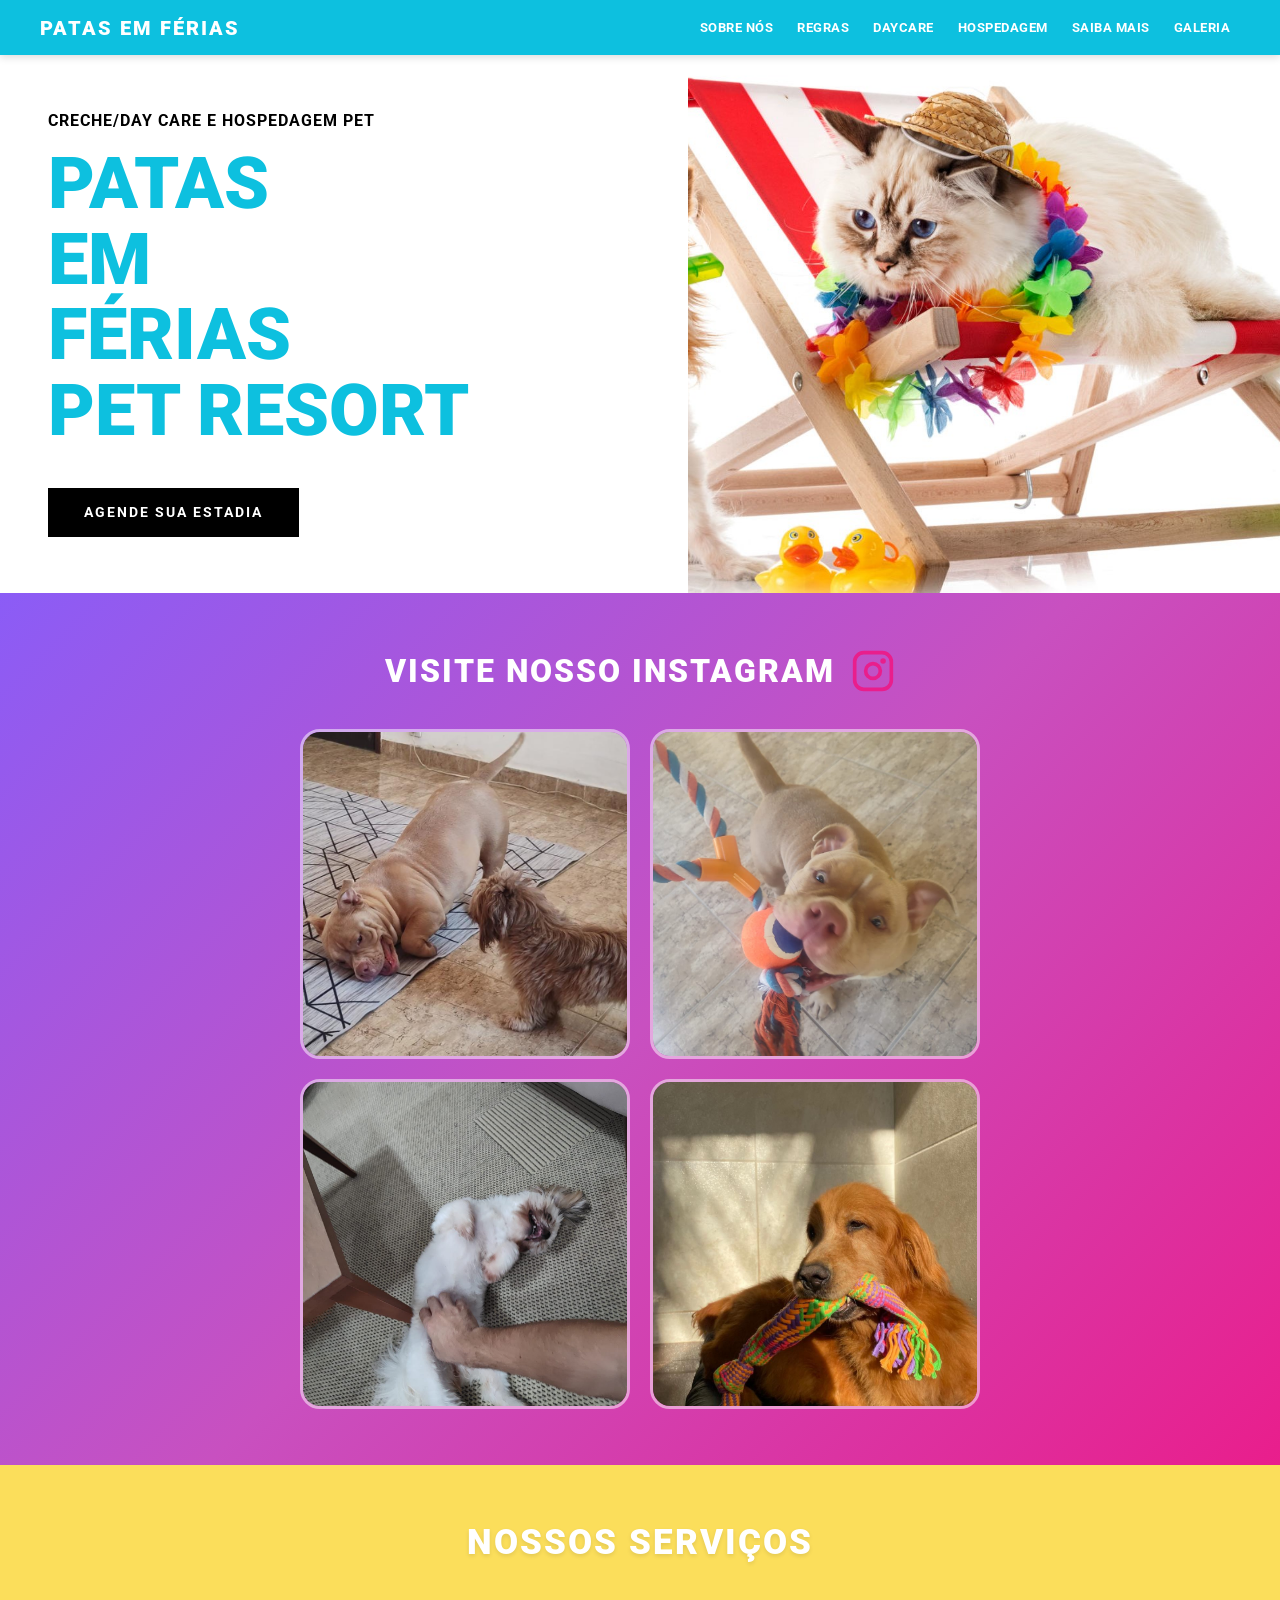
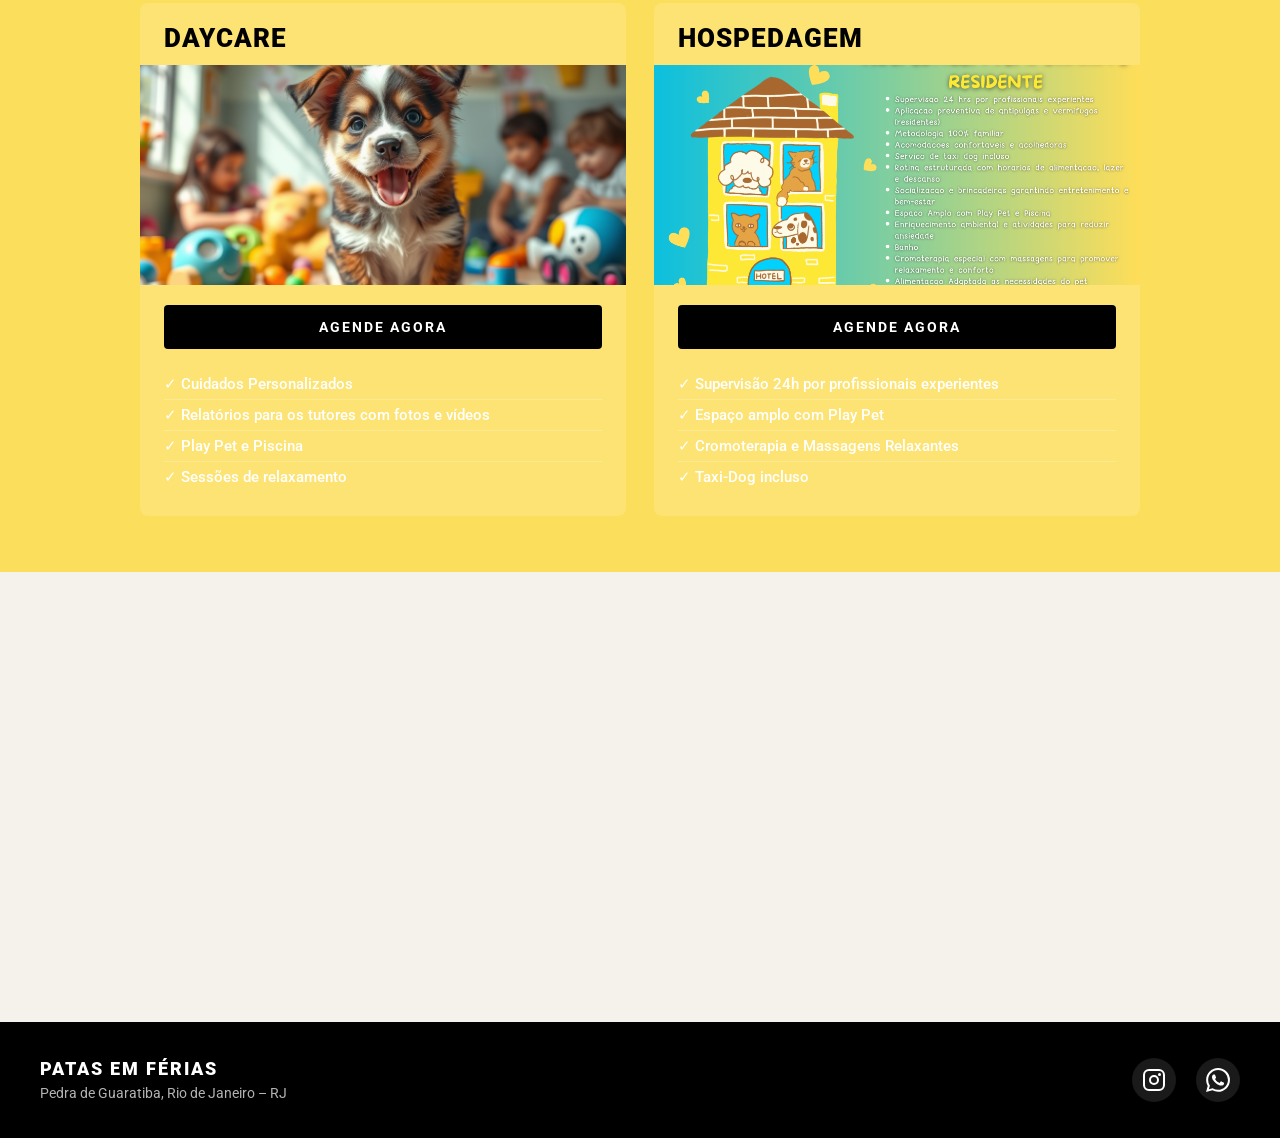
==== index.html @ e18ad45a "patasemferiashw" ====
<!DOCTYPE html>
<html lang="pt-BR">
<head>
  <meta charset="UTF-8">
  <meta name="viewport" content="width=device-width, initial-scale=1.0">
  <meta name="description" content="Patas em Férias Pet Resort — Creche (Day Care) e Hospedagem para cães em Pedra de Guaratiba, Rio de Janeiro. Cuidado personalizado, espaço amplo com Play Pet e Piscina.">
  <title>Patas em Férias Pet Resort — Creche e Hospedagem para Cães | RJ</title>
  <link href="https://fonts.googleapis.com/css2?family=Roboto:wght@400;700;900&display=swap" rel="stylesheet">
  <link rel="stylesheet" href="css/style.css">
</head>
<body>

  <!-- HEADER -->
  <header class="header">
    <div class="nav-container">
      <a href="index.html" class="logo">PATAS EM FÉRIAS</a>
      <button class="menu-toggle" id="menuToggle" aria-label="Abrir menu">☰</button>
      <nav class="nav" id="mainNav">
        <a href="sobre-nos.html">SOBRE NÓS</a>
        <a href="regras.html">REGRAS</a>
        <a href="daycare.html">DAYCARE</a>
        <a href="hospedagem.html">HOSPEDAGEM</a>
        <a href="saiba-mais.html">SAIBA MAIS</a>
        <a href="galeria.html">GALERIA</a>
      </nav>
    </div>
  </header>

  <!-- HERO -->
  <section class="hero">
    <div class="hero-content">
      <p class="hero-subtitle">CRECHE/DAY CARE E HOSPEDAGEM PET</p>
      <h1 class="hero-title">PATAS<br>EM<br>FÉRIAS<br>PET RESORT</h1>
      <a href="https://wa.me/5521997201646?text=Ol%C3%A1%2C%20quero%20conhecer%20seu%20pet%20resort!"
         class="btn-cta" target="_blank" rel="noopener">AGENDE SUA ESTADIA</a>
    </div>
    <div class="hero-image">
      <img src="assets/images/2.jpg" alt="Pets felizes no Patas em Férias Pet Resort" loading="eager">
    </div>
  </section>

  <!-- INSTAGRAM -->
  <section class="instagram-section">
    <h2>
      VISITE NOSSO INSTAGRAM
      <a href="https://www.instagram.com/patasemferiaspetresort/" target="_blank" rel="noopener">
        <img src="assets/icons/instagram.svg" alt="Instagram">
      </a>
    </h2>
    <div class="instagram-grid">
      <a href="https://www.instagram.com/patasemferiaspetresort/" target="_blank" rel="noopener" class="ig-card">
        <img src="assets/images/zara-e-ravena.jpeg" alt="Zara e Ravena no Patas em Férias" loading="lazy">
      </a>
      <a href="https://www.instagram.com/patasemferiaspetresort/" target="_blank" rel="noopener" class="ig-card">
        <img src="assets/images/whatsapp-image-2025-01-06-at-13.54.48-2.jpeg" alt="Pets no Patas em Férias" loading="lazy">
      </a>
      <a href="https://www.instagram.com/patasemferiaspetresort/" target="_blank" rel="noopener" class="ig-card">
        <img src="assets/images/whatsapp-image-2025-01-06-at-13.42.28.jpeg" alt="Cachorros brincando" loading="lazy">
      </a>
      <a href="https://www.instagram.com/patasemferiaspetresort/" target="_blank" rel="noopener" class="ig-card">
        <img src="assets/images/whatsapp-image-2025-01-06-at-13.42.37.jpeg" alt="Cachorro feliz no resort" loading="lazy">
      </a>
    </div>
  </section>

  <!-- NOSSOS SERVIÇOS -->
  <section class="services-section">
    <h2>NOSSOS SERVIÇOS</h2>
    <div class="services-grid">

      <div class="service-card">
        <h3>DAYCARE</h3>
        <img src="assets/images/daycare-pet.png" alt="Daycare para cães" loading="lazy">
        <a href="https://wa.me/5521997201646?text=Ol%C3%A1%2C%20quero%20conhecer%20seu%20pet%20resort!"
           class="btn-agende" target="_blank" rel="noopener">AGENDE AGORA</a>
        <ul>
          <li>✓ Cuidados Personalizados</li>
          <li>✓ Relatórios para os tutores com fotos e vídeos</li>
          <li>✓ Play Pet e Piscina</li>
          <li>✓ Sessões de relaxamento</li>
        </ul>
      </div>

      <div class="service-card">
        <h3>HOSPEDAGEM</h3>
        <img src="assets/images/hospedagem.png" alt="Hospedagem para cães" loading="lazy">
        <a href="https://wa.me/5521997201646?text=Ol%C3%A1%2C%20quero%20conhecer%20seu%20pet%20resort!"
           class="btn-agende" target="_blank" rel="noopener">AGENDE AGORA</a>
        <ul>
          <li>✓ Supervisão 24h por profissionais experientes</li>
          <li>✓ Espaço amplo com Play Pet</li>
          <li>✓ Cromoterapia e Massagens Relaxantes</li>
          <li>✓ Taxi-Dog incluso</li>
        </ul>
      </div>

    </div>
  </section>

  <!-- MAPA -->
  <section class="map-section">
    <iframe
      src="https://maps.google.com/maps?q=Pedra+de+Guaratiba,+Rio+de+Janeiro+-+RJ&output=embed"
      width="100%"
      height="450"
      style="border:0;"
      allowfullscreen
      loading="lazy"
      title="Localização Patas em Férias — Pedra de Guaratiba, RJ">
    </iframe>
  </section>

  <!-- FOOTER -->
  <footer class="footer">
    <div class="footer-content">
      <div class="footer-info">
        <p class="footer-name">PATAS EM FÉRIAS</p>
        <p>Pedra de Guaratiba, Rio de Janeiro – RJ</p>
      </div>
      <div class="footer-social">
        <a href="https://www.instagram.com/patasemferiaspetresort/" target="_blank" rel="noopener" aria-label="Instagram">
          <img src="assets/icons/instagram-white.svg" alt="Instagram">
        </a>
        <a href="https://wa.me/5521997201646" target="_blank" rel="noopener" aria-label="WhatsApp">
          <img src="assets/icons/whatsapp-white.svg" alt="WhatsApp">
        </a>
      </div>
    </div>
  </footer>

  <script src="js/main.js"></script>
</body>
</html>
---- css/style.css ----
/* ===========================
   RESET & VARIÁVEIS
   =========================== */
* {
  margin: 0;
  padding: 0;
  box-sizing: border-box;
}

:root {
  --azul:    #0DC0DF;
  --amarelo: #FBDE5B;
  --preto:   #000000;
  --branco:  #FFFFFF;
  --creme:   #F5F2EC;
  --grad-ig: linear-gradient(135deg, #8B5CF6, #C850C0, #E91E8C);
  --font:    'Roboto', sans-serif;
}

body {
  font-family: var(--font);
  background: var(--creme);
  color: var(--preto);
}

img {
  display: block;
  max-width: 100%;
}

/* ===========================
   HEADER / NAV
   =========================== */
.header {
  background: var(--azul);
  padding: 14px 32px;
  position: sticky;
  top: 0;
  z-index: 100;
  box-shadow: 0 2px 8px rgba(0,0,0,0.15);
}

.nav-container {
  display: flex;
  align-items: center;
  justify-content: space-between;
  max-width: 1200px;
  margin: 0 auto;
}

.logo {
  color: var(--branco);
  font-weight: 900;
  font-size: 1.25rem;
  letter-spacing: 2px;
  text-decoration: none;
  white-space: nowrap;
}

.nav {
  display: flex;
  align-items: center;
  gap: 4px;
}

.nav a {
  color: var(--branco);
  text-decoration: none;
  font-weight: 700;
  font-size: 0.8rem;
  letter-spacing: 0.5px;
  padding: 6px 10px;
  border-radius: 4px;
  transition: background 0.2s;
}

.nav a:hover {
  background: rgba(255,255,255,0.2);
}

.menu-toggle {
  display: none;
  background: none;
  border: none;
  color: var(--branco);
  font-size: 1.6rem;
  cursor: pointer;
  line-height: 1;
}

/* ===========================
   HERO
   =========================== */
.hero {
  display: flex;
  align-items: stretch;
  background: var(--branco);
  min-height: 480px;
  overflow: hidden;
}

.hero-content {
  flex: 1;
  padding: 56px 48px;
  display: flex;
  flex-direction: column;
  justify-content: center;
}

.hero-subtitle {
  font-size: 1rem;
  font-weight: 700;
  letter-spacing: 1px;
  margin-bottom: 16px;
  color: var(--preto);
}

.hero-title {
  font-size: 4.5rem;
  font-weight: 900;
  color: var(--azul);
  line-height: 1.05;
  margin-bottom: 40px;
  text-transform: uppercase;
}

.hero-image {
  flex: 1;
  overflow: hidden;
}

.hero-image img {
  width: 100%;
  height: 100%;
  min-height: 480px;
  object-fit: cover;
}

.btn-cta {
  display: inline-block;
  background: var(--preto);
  color: var(--branco);
  padding: 16px 36px;
  font-weight: 700;
  font-size: 0.9rem;
  letter-spacing: 2px;
  text-decoration: none;
  text-transform: uppercase;
  transition: opacity 0.2s;
  align-self: flex-start;
}

.btn-cta:hover {
  opacity: 0.8;
}

/* ===========================
   SEÇÃO INSTAGRAM
   =========================== */
.instagram-section {
  background: var(--grad-ig);
  padding: 56px 32px;
  text-align: center;
}

.instagram-section h2 {
  color: var(--branco);
  font-size: 2rem;
  font-weight: 900;
  text-transform: uppercase;
  letter-spacing: 2px;
  margin-bottom: 36px;
  display: flex;
  align-items: center;
  justify-content: center;
  gap: 16px;
}

.instagram-section h2 img {
  width: 44px;
  height: 44px;
}

.instagram-grid {
  display: grid;
  grid-template-columns: repeat(2, 1fr);
  gap: 20px;
  max-width: 680px;
  margin: 0 auto;
}

.ig-card {
  display: block;
  border-radius: 20px;
  overflow: hidden;
  border: 3px solid rgba(255, 255, 255, 0.5);
  transition: transform 0.2s, box-shadow 0.2s;
}

.ig-card:hover {
  transform: scale(1.03);
  box-shadow: 0 8px 24px rgba(0,0,0,0.3);
}

.ig-card img {
  width: 100%;
  aspect-ratio: 1;
  object-fit: cover;
}

/* ===========================
   SEÇÃO NOSSOS SERVIÇOS
   =========================== */
.services-section {
  background: var(--amarelo);
  padding: 56px 32px;
}

.services-section > h2 {
  text-align: center;
  font-size: 2.2rem;
  font-weight: 900;
  color: var(--branco);
  text-transform: uppercase;
  letter-spacing: 2px;
  margin-bottom: 40px;
  text-shadow: 0 2px 4px rgba(0,0,0,0.1);
}

.services-grid {
  display: grid;
  grid-template-columns: repeat(2, 1fr);
  gap: 28px;
  max-width: 1000px;
  margin: 0 auto;
}

.service-card {
  background: rgba(255,255,255,0.15);
  border-radius: 8px;
  overflow: hidden;
  padding: 0 0 24px 0;
}

.service-card h3 {
  font-size: 1.6rem;
  font-weight: 900;
  color: var(--preto);
  text-transform: uppercase;
  letter-spacing: 1px;
  padding: 20px 24px 12px;
}

.service-card img {
  width: 100%;
  height: 220px;
  object-fit: cover;
  margin-bottom: 20px;
}

.btn-agende {
  display: block;
  background: var(--preto);
  color: var(--branco);
  padding: 14px 24px;
  text-align: center;
  text-decoration: none;
  font-weight: 700;
  font-size: 0.85rem;
  letter-spacing: 2px;
  text-transform: uppercase;
  margin: 0 24px 20px;
  border-radius: 4px;
  transition: opacity 0.2s;
}

.btn-agende:hover {
  opacity: 0.8;
}

.service-card ul {
  list-style: none;
  padding: 0 24px;
}

.service-card li {
  color: var(--branco);
  font-weight: 500;
  font-size: 0.95rem;
  padding: 6px 0;
  border-bottom: 1px solid rgba(255,255,255,0.2);
}

.service-card li:last-child {
  border-bottom: none;
}

/* ===========================
   SEÇÃO MAPA
   =========================== */
.map-section {
  width: 100%;
  line-height: 0;
}

.map-section iframe {
  display: block;
  width: 100%;
}

/* ===========================
   FOOTER
   =========================== */
.footer {
  background: var(--preto);
  padding: 36px 32px;
}

.footer-content {
  display: flex;
  justify-content: space-between;
  align-items: center;
  max-width: 1200px;
  margin: 0 auto;
}

.footer-info {
  color: var(--branco);
}

.footer-name {
  font-weight: 900;
  font-size: 1.1rem;
  letter-spacing: 2px;
  margin-bottom: 6px;
}

.footer-info p:last-child {
  font-size: 0.85rem;
  opacity: 0.7;
}

.footer-social {
  display: flex;
  gap: 20px;
  align-items: center;
}

.footer-social a {
  display: flex;
  align-items: center;
  justify-content: center;
  width: 44px;
  height: 44px;
  border-radius: 50%;
  background: rgba(255,255,255,0.1);
  transition: background 0.2s;
}

.footer-social a:hover {
  background: rgba(255,255,255,0.2);
}

.footer-social img {
  width: 24px;
  height: 24px;
}

/* ===========================
   PÁGINAS INTERNAS — LAYOUT
   =========================== */
.page-header {
  background: var(--azul);
  padding: 60px 32px;
  text-align: center;
}

.page-header h1 {
  color: var(--branco);
  font-size: 3rem;
  font-weight: 900;
  text-transform: uppercase;
  letter-spacing: 4px;
}

.page-content {
  max-width: 900px;
  margin: 0 auto;
  padding: 56px 32px;
}

/* SOBRE NÓS */
.about-text p {
  font-size: 1.05rem;
  line-height: 1.8;
  color: #333;
  margin-bottom: 20px;
}

/* REGRAS */
.rules-section {
  margin-bottom: 40px;
}

.rules-section h2 {
  font-size: 1.2rem;
  font-weight: 900;
  color: var(--azul);
  text-transform: uppercase;
  letter-spacing: 1px;
  margin-bottom: 16px;
  padding-bottom: 8px;
  border-bottom: 2px solid var(--azul);
}

.rules-section ul {
  list-style: none;
}

.rules-section li {
  font-size: 0.98rem;
  line-height: 1.7;
  color: #333;
  padding: 10px 0 10px 24px;
  border-bottom: 1px solid #e0dcd4;
  position: relative;
}

.rules-section li::before {
  content: "•";
  position: absolute;
  left: 0;
  color: var(--azul);
  font-weight: 900;
}

.rules-subtitle {
  font-size: 1.1rem;
  font-weight: 700;
  color: #555;
  margin-bottom: 32px;
  font-style: italic;
}

/* DAYCARE / HOSPEDAGEM */
.services-list {
  list-style: none;
}

.services-list li {
  font-size: 1rem;
  line-height: 1.6;
  color: #333;
  padding: 12px 0 12px 32px;
  border-bottom: 1px solid #e0dcd4;
  position: relative;
}

.services-list li::before {
  content: "✓";
  position: absolute;
  left: 0;
  color: var(--azul);
  font-weight: 900;
  font-size: 1.1rem;
}

.cta-section {
  margin-top: 40px;
  text-align: center;
}

/* ===========================
   SAIBA MAIS — CARROSSEL
   =========================== */
.carousel-wrapper {
  position: relative;
  max-width: 900px;
  margin: 0 auto;
  overflow: hidden;
  border-radius: 12px;
  background: #000;
}

.carousel-track {
  display: flex;
  transition: transform 0.4s ease;
}

.carousel-slide {
  min-width: 100%;
}

.carousel-slide img {
  width: 100%;
  height: 560px;
  object-fit: cover;
}

.carousel-btn {
  position: absolute;
  top: 50%;
  transform: translateY(-50%);
  background: rgba(0,0,0,0.5);
  color: white;
  border: none;
  width: 52px;
  height: 52px;
  font-size: 1.4rem;
  cursor: pointer;
  border-radius: 50%;
  display: flex;
  align-items: center;
  justify-content: center;
  transition: background 0.2s;
  z-index: 10;
}

.carousel-btn:hover {
  background: rgba(0,0,0,0.8);
}

.carousel-btn.prev { left: 16px; }
.carousel-btn.next { right: 16px; }

.carousel-dots {
  display: flex;
  justify-content: center;
  gap: 8px;
  margin-top: 16px;
}

.dot {
  width: 10px;
  height: 10px;
  border-radius: 50%;
  background: #ccc;
  border: none;
  cursor: pointer;
  padding: 0;
  transition: background 0.2s;
}

.dot.active {
  background: var(--azul);
}

/* ===========================
   GALERIA — GRID + LIGHTBOX
   =========================== */
.gallery-grid {
  display: grid;
  grid-template-columns: repeat(4, 1fr);
  gap: 8px;
}

.gallery-item {
  cursor: pointer;
  overflow: hidden;
  border-radius: 4px;
  background: #ddd;
}

.gallery-item img {
  width: 100%;
  aspect-ratio: 1;
  object-fit: cover;
  transition: transform 0.3s;
}

.gallery-item:hover img {
  transform: scale(1.05);
}

/* LIGHTBOX */
.lightbox {
  display: none;
  position: fixed;
  inset: 0;
  background: rgba(0,0,0,0.92);
  z-index: 1000;
  align-items: center;
  justify-content: center;
}

.lightbox.open {
  display: flex;
}

.lightbox-img {
  max-width: 90vw;
  max-height: 90vh;
  object-fit: contain;
  border-radius: 4px;
}

.lightbox-close {
  position: absolute;
  top: 20px;
  right: 28px;
  color: white;
  font-size: 2.5rem;
  background: none;
  border: none;
  cursor: pointer;
  line-height: 1;
  opacity: 0.8;
  transition: opacity 0.2s;
}

.lightbox-close:hover {
  opacity: 1;
}

.lightbox-prev,
.lightbox-next {
  position: absolute;
  top: 50%;
  transform: translateY(-50%);
  color: white;
  font-size: 2rem;
  background: rgba(255,255,255,0.1);
  border: none;
  width: 56px;
  height: 56px;
  border-radius: 50%;
  cursor: pointer;
  display: flex;
  align-items: center;
  justify-content: center;
  transition: background 0.2s;
}

.lightbox-prev:hover,
.lightbox-next:hover {
  background: rgba(255,255,255,0.25);
}

.lightbox-prev { left: 16px; }
.lightbox-next { right: 16px; }

/* ===========================
   RESPONSIVO
   =========================== */
@media (max-width: 768px) {
  /* Header */
  .header { padding: 12px 20px; }

  .nav {
    display: none;
    flex-direction: column;
    align-items: flex-start;
    position: absolute;
    top: 56px;
    left: 0;
    width: 100%;
    background: var(--azul);
    padding: 12px 0;
    box-shadow: 0 4px 12px rgba(0,0,0,0.2);
  }

  .nav.open { display: flex; }
  .nav a { padding: 12px 24px; width: 100%; border-radius: 0; }
  .menu-toggle { display: block; }

  /* Hero */
  .hero { flex-direction: column-reverse; }
  .hero-content { padding: 36px 24px; }
  .hero-title { font-size: 2.8rem; }
  .hero-image img { min-height: 280px; height: 280px; }

  /* Instagram */
  .instagram-section { padding: 40px 20px; }
  .instagram-section h2 { font-size: 1.4rem; }

  /* Serviços */
  .services-grid { grid-template-columns: 1fr; }
  .services-section { padding: 40px 20px; }

  /* Footer */
  .footer-content { flex-direction: column; gap: 20px; text-align: center; }

  /* Páginas internas */
  .page-header { padding: 40px 20px; }
  .page-header h1 { font-size: 2rem; }
  .page-content { padding: 36px 20px; }

  /* Carrossel */
  .carousel-slide img { height: 280px; }

  /* Galeria */
  .gallery-grid { grid-template-columns: repeat(2, 1fr); gap: 6px; }
}

@media (max-width: 480px) {
  .hero-title { font-size: 2.2rem; }
  .gallery-grid { grid-template-columns: repeat(2, 1fr); }
}
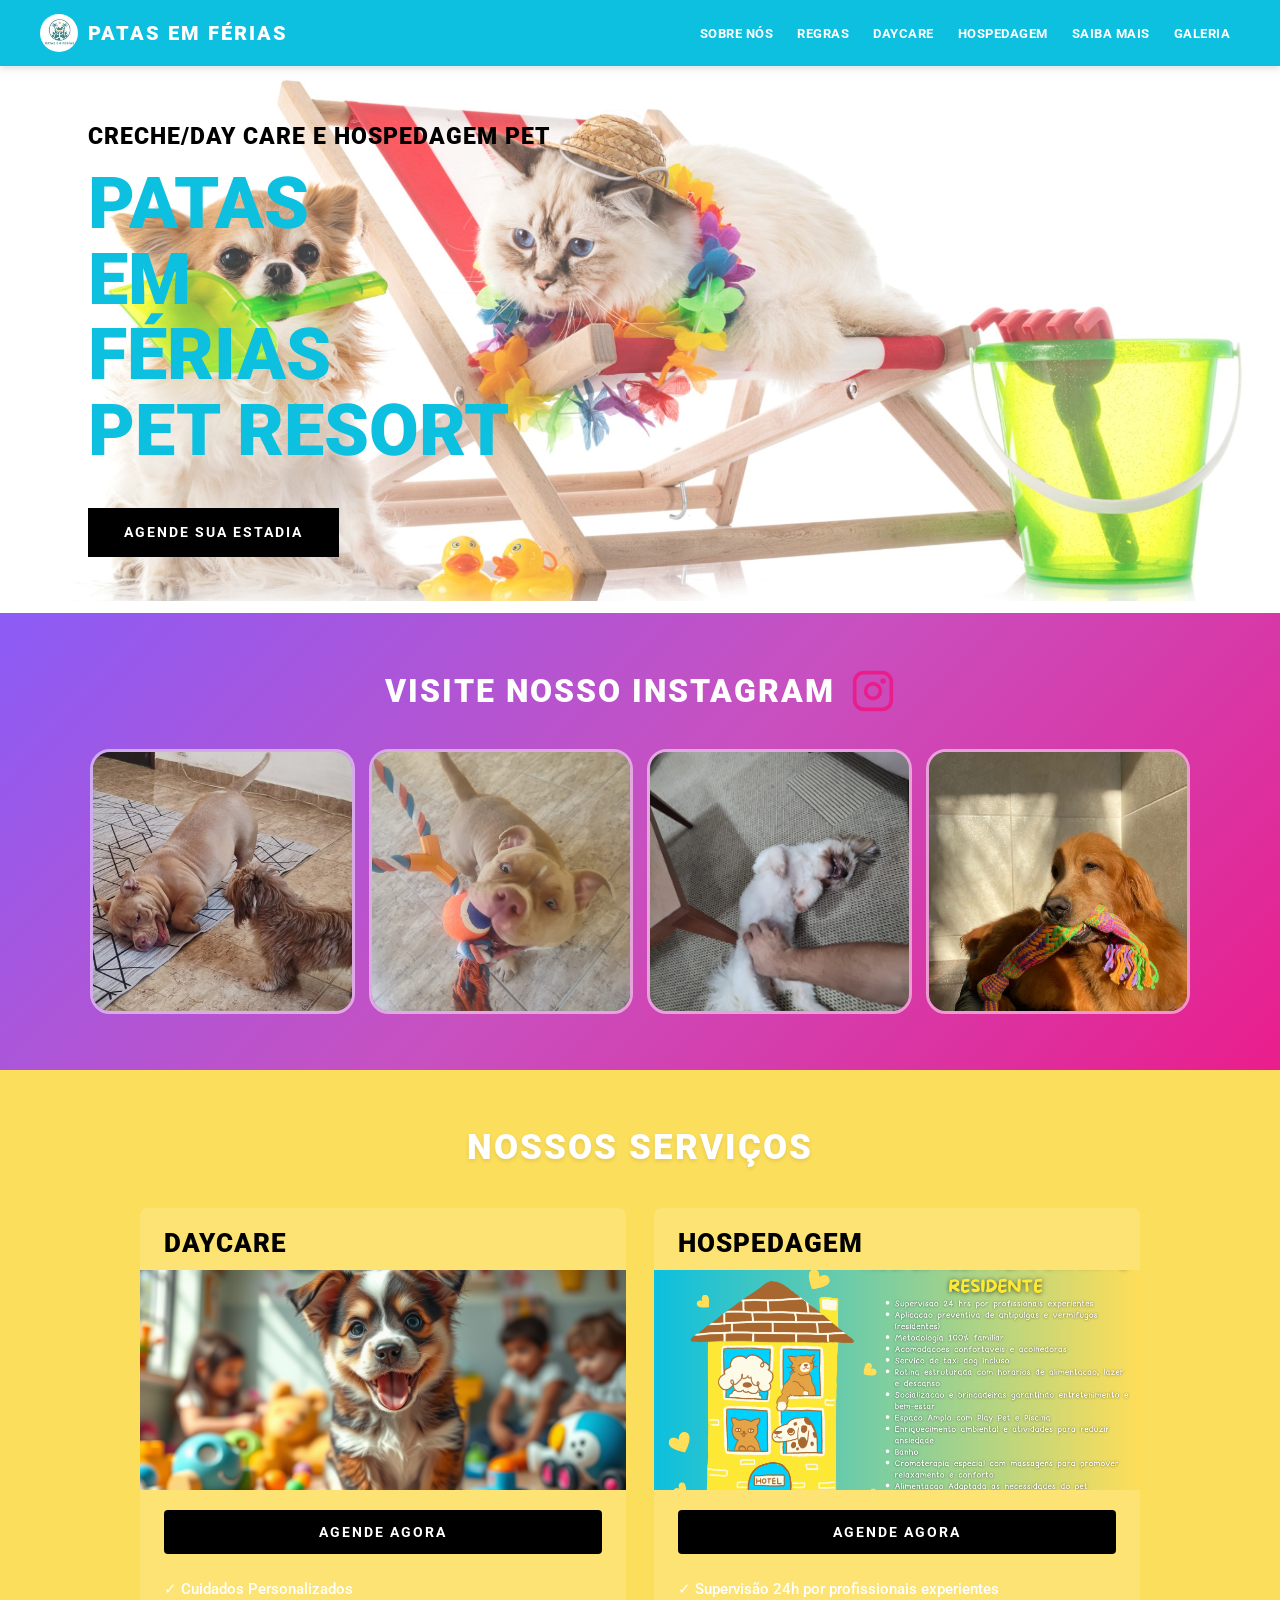
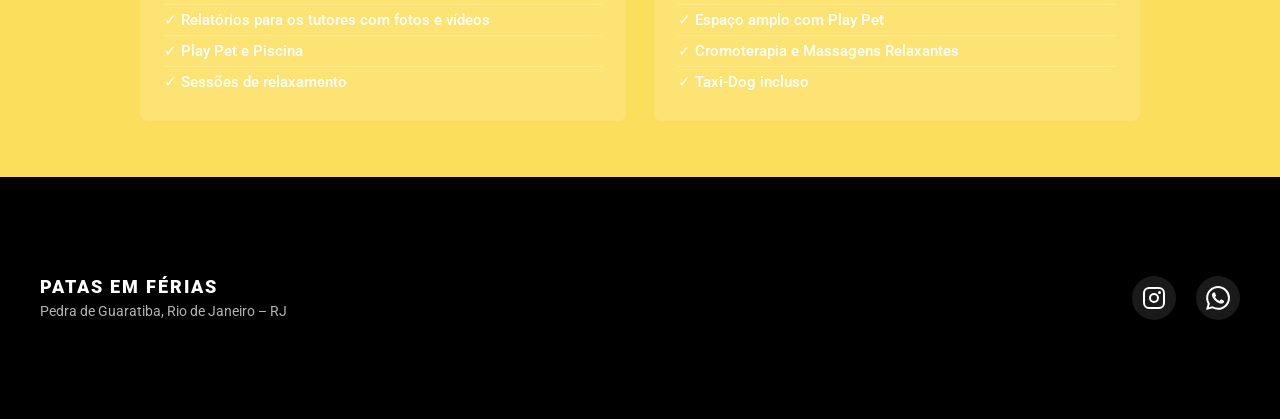
==== commit 405a1fa6: "ajustes finais" ====
--- a/index.html
+++ b/index.html
@@ -13,7 +13,10 @@
   <!-- HEADER -->
   <header class="header">
     <div class="nav-container">
-      <a href="index.html" class="logo">PATAS EM FÉRIAS</a>
+      <a href="index.html" class="logo">
+        <img src="assets/images/logo.jpg" alt="Logo Patas em Férias" loading="eager">
+        <span>PATAS EM FÉRIAS</span>
+      </a>
       <button class="menu-toggle" id="menuToggle" aria-label="Abrir menu">☰</button>
       <nav class="nav" id="mainNav">
         <a href="sobre-nos.html">SOBRE NÓS</a>
@@ -97,25 +100,21 @@
     </div>
   </section>
 
-  <!-- MAPA -->
-  <section class="map-section">
-    <iframe
-      src="https://maps.google.com/maps?q=Pedra+de+Guaratiba,+Rio+de+Janeiro+-+RJ&output=embed"
-      width="100%"
-      height="450"
-      style="border:0;"
-      allowfullscreen
-      loading="lazy"
-      title="Localização Patas em Férias — Pedra de Guaratiba, RJ">
-    </iframe>
-  </section>
-
   <!-- FOOTER -->
   <footer class="footer">
     <div class="footer-content">
       <div class="footer-info">
         <p class="footer-name">PATAS EM FÉRIAS</p>
         <p>Pedra de Guaratiba, Rio de Janeiro – RJ</p>
+      </div>
+      <div class="footer-map">
+        <iframe
+          src="https://maps.google.com/maps?q=Pedra+de+Guaratiba,+Rio+de+Janeiro+-+RJ&output=embed"
+          style="border:0;"
+          allowfullscreen
+          loading="lazy"
+          title="Localização Patas em Férias — Pedra de Guaratiba, RJ">
+        </iframe>
       </div>
       <div class="footer-social">
         <a href="https://www.instagram.com/patasemferiaspetresort/" target="_blank" rel="noopener" aria-label="Instagram">
--- a/css/style.css
+++ b/css/style.css
@@ -21,6 +21,7 @@
   font-family: var(--font);
   background: var(--creme);
   color: var(--preto);
+  overflow-x: hidden;
 }
 
 img {
@@ -49,12 +50,22 @@
 }
 
 .logo {
+  display: inline-flex;
+  align-items: center;
+  gap: 10px;
   color: var(--branco);
   font-weight: 900;
   font-size: 1.25rem;
   letter-spacing: 2px;
   text-decoration: none;
   white-space: nowrap;
+}
+
+.logo img {
+  width: 38px;
+  height: 38px;
+  border-radius: 50%;
+  object-fit: cover;
 }
 
 .nav {
@@ -92,15 +103,27 @@
    HERO
    =========================== */
 .hero {
-  display: flex;
-  align-items: stretch;
+  position: relative;
+  display: flex;
+  align-items: center;
   background: var(--branco);
   min-height: 480px;
   overflow: hidden;
 }
 
+.hero::before {
+  content: "";
+  position: absolute;
+  inset: 0;
+  background: rgba(255, 255, 255, 0.25);
+  z-index: 1;
+}
+
 .hero-content {
-  flex: 1;
+  position: relative;
+  z-index: 2;
+  width: min(100%, 1200px);
+  margin: 0 auto;
   padding: 56px 48px;
   display: flex;
   flex-direction: column;
@@ -108,11 +131,12 @@
 }
 
 .hero-subtitle {
-  font-size: 1rem;
-  font-weight: 700;
+  font-size: 1.45rem;
+  font-weight: 900;
   letter-spacing: 1px;
   margin-bottom: 16px;
   color: var(--preto);
+  max-width: 640px;
 }
 
 .hero-title {
@@ -122,18 +146,21 @@
   line-height: 1.05;
   margin-bottom: 40px;
   text-transform: uppercase;
+  max-width: 640px;
 }
 
 .hero-image {
-  flex: 1;
+  position: absolute;
+  inset: 0;
+  z-index: 0;
   overflow: hidden;
 }
 
 .hero-image img {
   width: 100%;
   height: 100%;
-  min-height: 480px;
-  object-fit: cover;
+  object-fit: contain;
+  object-position: center;
 }
 
 .btn-cta {
@@ -183,9 +210,9 @@
 
 .instagram-grid {
   display: grid;
-  grid-template-columns: repeat(2, 1fr);
-  gap: 20px;
-  max-width: 680px;
+  grid-template-columns: repeat(4, 1fr);
+  gap: 14px;
+  max-width: 1100px;
   margin: 0 auto;
 }
 
@@ -296,19 +323,6 @@
 }
 
 /* ===========================
-   SEÇÃO MAPA
-   =========================== */
-.map-section {
-  width: 100%;
-  line-height: 0;
-}
-
-.map-section iframe {
-  display: block;
-  width: 100%;
-}
-
-/* ===========================
    FOOTER
    =========================== */
 .footer {
@@ -320,6 +334,7 @@
   display: flex;
   justify-content: space-between;
   align-items: center;
+  gap: 24px;
   max-width: 1200px;
   margin: 0 auto;
 }
@@ -344,6 +359,7 @@
   display: flex;
   gap: 20px;
   align-items: center;
+  justify-content: flex-end;
 }
 
 .footer-social a {
@@ -364,6 +380,18 @@
 .footer-social img {
   width: 24px;
   height: 24px;
+}
+
+.footer-map {
+  flex: 1;
+  max-width: 560px;
+}
+
+.footer-map iframe {
+  display: block;
+  width: 100%;
+  height: 170px;
+  border-radius: 10px;
 }
 
 /* ===========================
@@ -664,10 +692,10 @@
   .menu-toggle { display: block; }
 
   /* Hero */
-  .hero { flex-direction: column-reverse; }
+  .hero { min-height: 420px; }
   .hero-content { padding: 36px 24px; }
+  .hero-subtitle { font-size: 1.15rem; }
   .hero-title { font-size: 2.8rem; }
-  .hero-image img { min-height: 280px; height: 280px; }
 
   /* Instagram */
   .instagram-section { padding: 40px 20px; }
@@ -679,6 +707,9 @@
 
   /* Footer */
   .footer-content { flex-direction: column; gap: 20px; text-align: center; }
+  .footer-map { width: 100%; max-width: 100%; }
+  .footer-map iframe { height: 220px; }
+  .footer-social { justify-content: center; }
 
   /* Páginas internas */
   .page-header { padding: 40px 20px; }
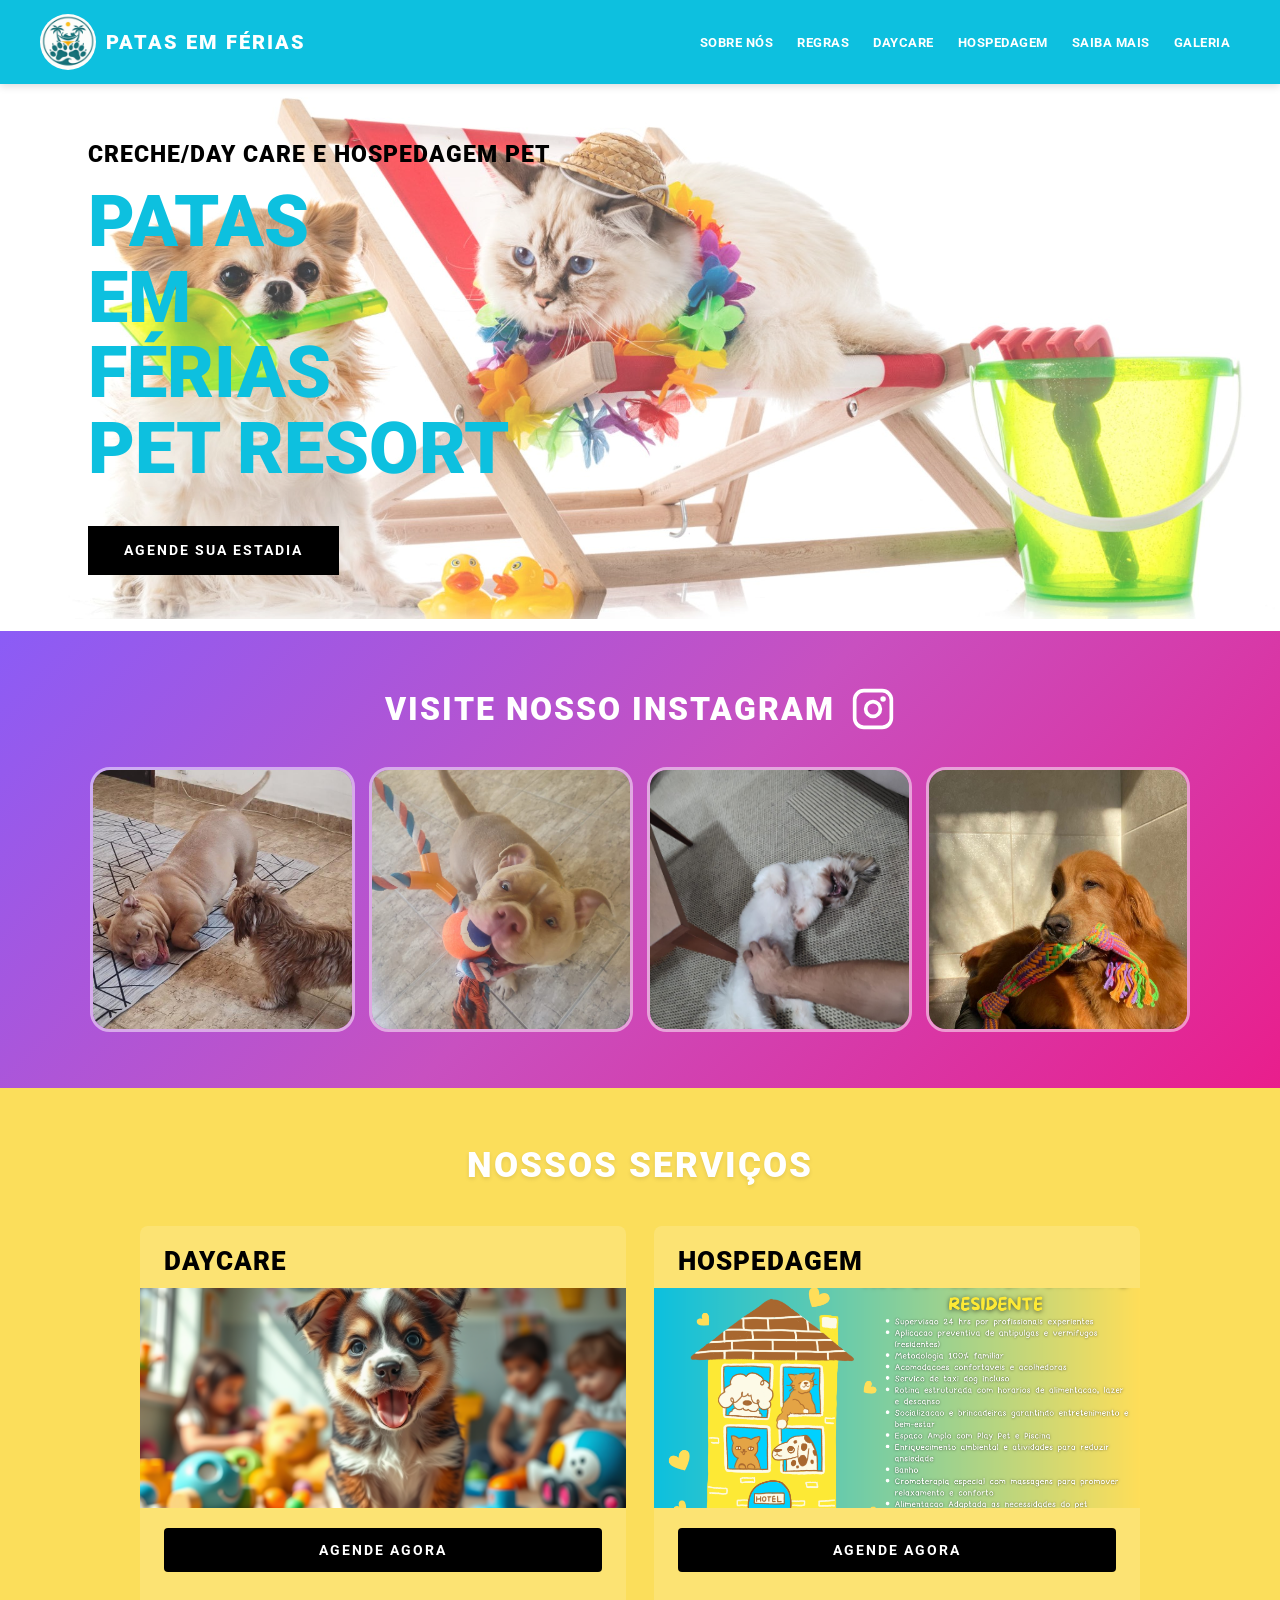
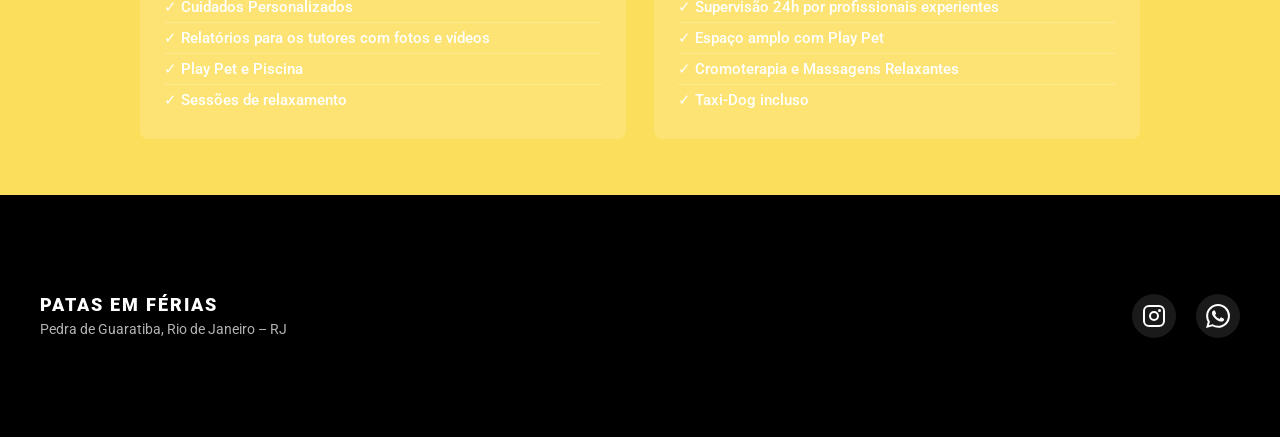
==== commit 61f804b2: "ajustes de logo" ====
--- a/index.html
+++ b/index.html
@@ -14,8 +14,10 @@
   <header class="header">
     <div class="nav-container">
       <a href="index.html" class="logo">
-        <img src="assets/images/logo.jpg" alt="Logo Patas em Férias" loading="eager">
-        <span>PATAS EM FÉRIAS</span>
+        <span class="logo-badge">
+          <img src="assets/images/logo-main.PNG" alt="Logo Patas em F&eacute;rias" loading="eager">
+        </span>
+        <span>PATAS EM F&Eacute;RIAS</span>
       </a>
       <button class="menu-toggle" id="menuToggle" aria-label="Abrir menu">☰</button>
       <nav class="nav" id="mainNav">
@@ -47,7 +49,7 @@
     <h2>
       VISITE NOSSO INSTAGRAM
       <a href="https://www.instagram.com/patasemferiaspetresort/" target="_blank" rel="noopener">
-        <img src="assets/icons/instagram.svg" alt="Instagram">
+        <img src="assets/icons/instagram-white.svg" alt="Instagram">
       </a>
     </h2>
     <div class="instagram-grid">
--- a/css/style.css
+++ b/css/style.css
@@ -61,11 +61,23 @@
   white-space: nowrap;
 }
 
-.logo img {
-  width: 38px;
-  height: 38px;
+.logo-badge {
+  width: 56px;
+  height: 56px;
+  display: inline-flex;
+  align-items: center;
+  justify-content: center;
   border-radius: 50%;
+  overflow: hidden;
+  flex-shrink: 0;
+}
+
+.logo-badge img {
+  width: 100%;
+  height: 100%;
+  display: block;
   object-fit: cover;
+  object-position: center;
 }
 
 .nav {
@@ -399,7 +411,7 @@
    =========================== */
 .page-header {
   background: var(--azul);
-  padding: 60px 32px;
+  padding: 44px 32px;
   text-align: center;
 }
 
@@ -507,7 +519,7 @@
   margin: 0 auto;
   overflow: hidden;
   border-radius: 12px;
-  background: #000;
+  background: transparent;
 }
 
 .carousel-track {
@@ -517,12 +529,16 @@
 
 .carousel-slide {
   min-width: 100%;
+  display: flex;
+  align-items: center;
+  justify-content: center;
+  background: transparent;
 }
 
 .carousel-slide img {
   width: 100%;
   height: 560px;
-  object-fit: cover;
+  object-fit: contain;
 }
 
 .carousel-btn {
@@ -712,7 +728,7 @@
   .footer-social { justify-content: center; }
 
   /* Páginas internas */
-  .page-header { padding: 40px 20px; }
+  .page-header { padding: 30px 20px; }
   .page-header h1 { font-size: 2rem; }
   .page-content { padding: 36px 20px; }
 
